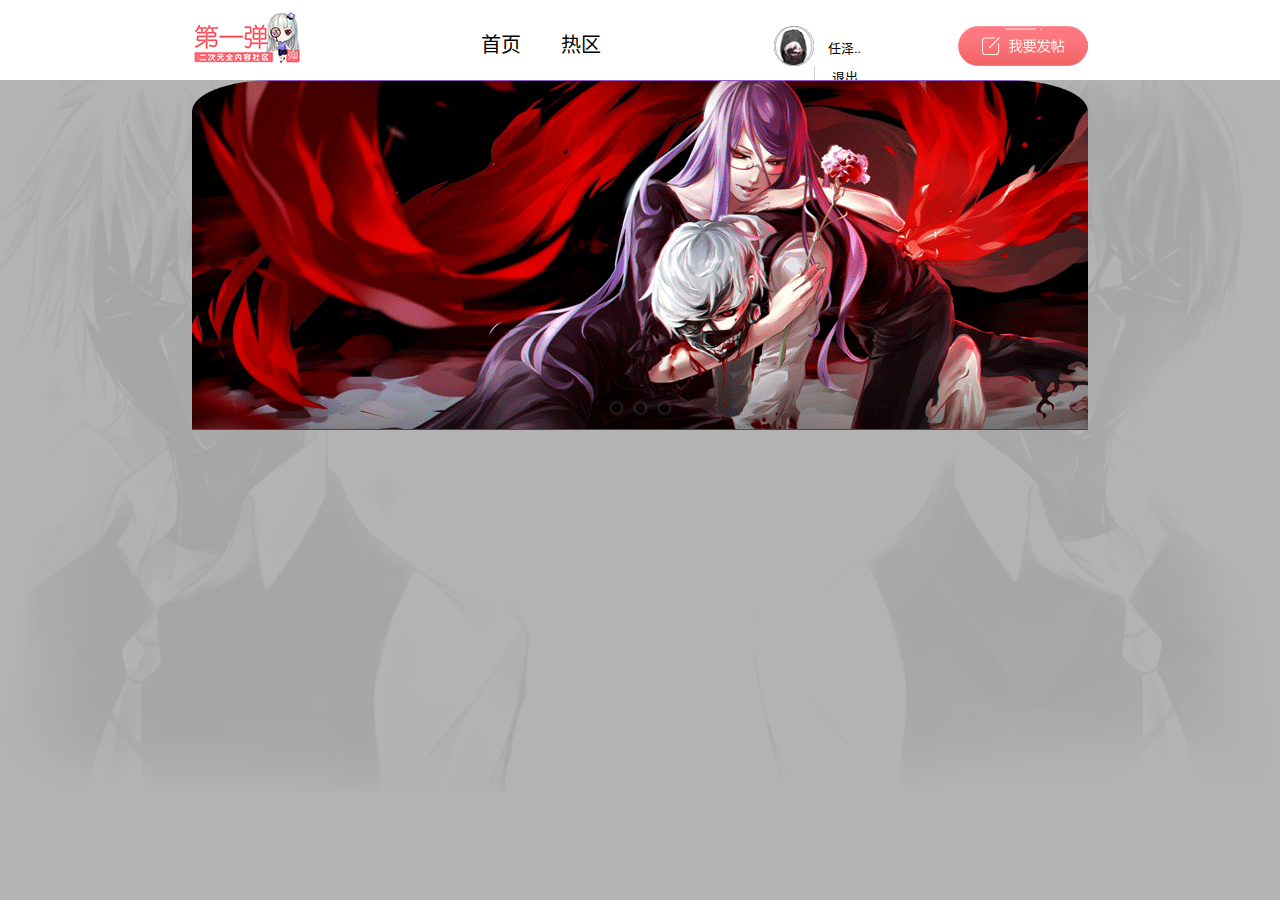
==== newDiyidan/views/index.html @ c45bd492 "新的第一弹" ====
<!DOCTYPE html>
<html lang="zh-CN" ng-app="diyidanApp">
<head>
	<title>第一弹</title>
    <meta charset="utf-8">
<!--     <link rel="stylesheet" href="framework/bootstrap-3.0.0/css/bootstrap.min.css"> -->
    <link rel="stylesheet" href="framework/ng-grid-2.0.12/ng-grid.css">
    <script src="framework/jquery-1.9.1.js"></script>
    <script src="framework/angular-1.3.0.14/angular.js"></script>
    <script src="framework/angular-1.3.0.14/angular-animate.min.js"></script>
    <script src="framework/angular-ui-router.js"></script>
    <script src="framework/ui-bootstrap-tpls-0.11.0.js"></script>
    <script src="framework/ng-grid-2.0.12/ng-grid.debug.js"></script>

    <link rel="stylesheet" href="css/app.css">
    <script src="js/app.js"></script>
    <script src="js/animations.js"></script>
    <script src="js/controllers.js"></script>
    <script src="js/filters.js"></script>
    <script src="js/services.js"></script>
</head>
<body>
    <div ui-view></div>
</body>
</html>
---- newDiyidan/views/framework/ng-grid-2.0.12/ng-grid.css ----
.ngGrid {
  background-color: #fdfdfd;
}
.ngGrid input[type="checkbox"] {
  margin: 0;
  padding: 0;
}
.ngGrid input {
  vertical-align: top;
}
.ngGrid.unselectable {
  -moz-user-select: none;
  -khtml-user-select: none;
  -webkit-user-select: none;
  -o-user-select: none;
  user-select: none;
}
.ngViewport {
  overflow: auto;
  min-height: 20px;
}
.ngViewport:focus {
  outline: none;
}
.ngCanvas {
  position: relative;
}
.ngVerticalBar {
  position: absolute;
  right: 0;
  width: 0;
}
.ngVerticalBarVisible {
  width: 1px;
  background-color: #d4d4d4;
}
#testDataLength {
  position: absolute;
  top: 0;
  right: 0;
  z-index: -100000;
}
.ngHeaderContainer {
  position: relative;
  overflow: hidden;
  font-weight: bold;
  background-color: inherit;
}
.ngHeaderCell {
  position: absolute;
  top: 0;
  bottom: 0;
  background-color: inherit;
}
.ngHeaderCell.pinned {
  z-index: 1;
}
.ngHeaderSortColumn {
  position: absolute;
  overflow: hidden;
}
.ngTopPanel {
  position: relative;
  z-index: 1;
  background-color: #eaeaea;
  border-bottom: 1px solid #d4d4d4;
}
.ngSortButtonDown {
  position: absolute;
  top: 3px;
  left: 0;
  right: 0;
  margin-left: auto;
  margin-right: auto;
  border-color: gray transparent;
  border-style: solid;
  border-width: 0 5px 5px 5px;
  height: 0;
  width: 0;
}
.ngNoSort {
  cursor: default;
}
.ngHeaderButton {
  position: absolute;
  right: 2px;
  top: 8px;
  -moz-border-radius: 50%;
  -webkit-border-radius: 50%;
  border-radius: 50%;
  width: 14px;
  height: 14px;
  z-index: 1;
  background-color: #9fbbb4;
  cursor: pointer;
}
.ngSortButtonUp {
  position: absolute;
  top: 3px;
  left: 0;
  right: 0;
  margin-left: auto;
  margin-right: auto;
  border-color: gray transparent;
  border-style: solid;
  border-width: 5px 5px 0 5px;
  height: 0;
  width: 0;
}
.ngHeaderScroller {
  position: absolute;
  background-color: inherit;
}
.ngSortPriority {
  position: absolute;
  top: -5px;
  left: 1px;
  font-size: 6pt;
  font-weight: bold;
}
.ngHeaderGrip {
  cursor: col-resize;
  width: 10px;
  right: -5px;
  top: 0;
  height: 100%;
  position: absolute;
  background-color: transparent;
}
.ngHeaderText {
  padding: 5px;
  -moz-box-sizing: border-box;
  -webkit-box-sizing: border-box;
  box-sizing: border-box;
  white-space: nowrap;
  -ms-text-overflow: ellipsis;
  -o-text-overflow: ellipsis;
  text-overflow: ellipsis;
  overflow: hidden;
}
.ngHeaderButtonArrow {
  position: absolute;
  top: 4px;
  left: 3px;
  width: 0;
  height: 0;
  border-style: solid;
  border-width: 6.5px 4.5px 0 4.5px;
  border-color: #4d4d4d transparent transparent transparent;
}
.ngPinnedIcon {
  background-image: url([data-uri]);
  background-repeat: no-repeat;
  position: absolute;
  right: 5px;
  top: 5px;
  height: 10px;
  width: 10px;
}
.ngUnPinnedIcon {
  background-image: url([data-uri]);
  background-repeat: no-repeat;
  position: absolute;
  height: 10px;
  width: 10px;
  right: 5px;
  top: 5px;
}
.ngColMenu {
  right: 2px;
  padding: 5px;
  top: 25px;
  -moz-border-radius: 3px;
  -webkit-border-radius: 3px;
  border-radius: 3px;
  background-color: #bdd0cb;
  position: absolute;
  border: 2px solid #d4d4d4;
  z-index: 1;
}
.ngColListCheckbox {
  position: relative;
  right: 3px;
  top: 4px;
}
.ngColList {
  list-style-type: none;
  margin-top: 2px;
  margin-left: 8px;
}
.ngColListItem {
  white-space: nowrap;
}
.ngMenuText {
  position: relative;
  top: 2px;
  left: 2px;
}
.ngGroupPanel {
  background-color: #eaeaea;
  overflow: hidden;
  border-bottom: 1px solid #d4d4d4;
}
.ngGroupPanelDescription {
  margin-top: 5px;
  margin-left: 5px;
}
.ngGroupList {
  list-style-type: none;
  margin: 0;
  padding: 0;
}
.ngAggHeader {
  position: absolute;
  border: none;
}
.ngGroupElement {
  float: left;
  height: 100%;
  width: 100%;
}
.ngGroupIcon {
  background-image: url([data-uri]);
  background-repeat: no-repeat;
  height: 15px;
  width: 15px;
  position: absolute;
  right: -2px;
  top: 2px;
}
.ngGroupedByIcon {
  background-image: url([data-uri]);
  background-repeat: no-repeat;
  height: 15px;
  width: 15px;
  position: absolute;
  right: -2px;
  top: 2px;
}
.ngGroupName {
  background-color: #fdfdfd;
  border: 1px solid #d4d4d4;
  padding: 3px 10px;
  float: left;
  margin-left: 0;
  margin-top: 2px;
  -moz-border-radius: 3px;
  -webkit-border-radius: 3px;
  border-radius: 3px;
  font-weight: bold;
}
.ngGroupArrow {
  width: 0;
  height: 0;
  border-top: 6px solid transparent;
  border-bottom: 6px solid transparent;
  border-left: 6px solid black;
  margin-top: 10px;
  margin-left: 5px;
  margin-right: 5px;
  float: right;
}
.ngGroupingNumber {
  position: absolute;
  right: -10px;
  top: -2px;
}
.ngAggArrowCollapsed {
  position: absolute;
  left: 8px;
  bottom: 10px;
  width: 0;
  height: 0;
  border-style: solid;
  border-width: 5px 0 5px 8.7px;
  border-color: transparent transparent transparent #000000;
}
.ngGroupItem {
  float: left;
}
.ngGroupItem:first-child {
  margin-left: 2px;
}
.ngRemoveGroup {
  width: 5px;
  -moz-opacity: 0.4;
  opacity: 0.4;
  margin-top: -1px;
  margin-left: 5px;
}
.ngRemoveGroup:hover {
  color: black;
  text-decoration: none;
  cursor: pointer;
  -moz-opacity: 0.7;
  opacity: 0.7;
}
.ngAggArrowExpanded {
  position: absolute;
  left: 8px;
  bottom: 10px;
  width: 0;
  height: 0;
  border-style: solid;
  border-width: 0 0 9px 9px;
  border-color: transparent transparent #000000 transparent;
}
.ngAggregate {
  position: absolute;
  background-color: #c9dde1;
  border-bottom: 1px solid beige;
  overflow: hidden;
  top: 0;
  bottom: 0;
  right: -1px;
  left: 0;
}
.ngAggregateText {
  position: absolute;
  left: 27px;
  top: 5px;
  line-height: 20px;
  white-space: nowrap;
}
.ngRow {
  position: absolute;
  border-bottom: 1px solid #d4d4d4;
}
.ngRow.odd {
  background-color: #fdfdfd;
}
.ngRow.even {
  background-color: #f3f3f3;
}
.ngRow.selected {
  background-color: #c9dde1;
}
.ngCell {
  overflow: hidden;
  position: absolute;
  top: 0;
  bottom: 0;
  background-color: inherit;
}
.ngCell.pinned {
  z-index: 1;
}
.ngCellText {
  padding: 5px;
  -moz-box-sizing: border-box;
  -webkit-box-sizing: border-box;
  box-sizing: border-box;
  white-space: nowrap;
  -ms-text-overflow: ellipsis;
  -o-text-overflow: ellipsis;
  text-overflow: ellipsis;
  overflow: hidden;
}
.ngSelectionCell {
  margin-top: 9px;
  margin-left: 6px;
}
.ngSelectionHeader {
  position: absolute;
  top: 11px;
  left: 6px;
}
.ngCellElement:focus {
  outline: 0;
  background-color: #b3c4c7;
}
.ngRow.canSelect {
  cursor: pointer;
}
.ngSelectionCheckbox {
  margin-top: 9px;
  margin-left: 6px;
}
.ngFooterPanel {
  background-color: #eaeaea;
  padding: 0;
  border-top: 1px solid #d4d4d4;
  position: relative;
}
.nglabel {
  display: block;
  float: left;
  font-weight: bold;
  padding-right: 5px;
}
.ngTotalSelectContainer {
  float: left;
  margin: 5px;
  margin-top: 7px;
}
.ngFooterSelectedItems {
  padding: 2px;
}
.ngFooterTotalItems.ngnoMultiSelect {
  padding: 0 !important;
}
.ngGridMaxPagesNumber {
  vertical-align: middle;
}
.ngPagerFirstBar {
  width: 10px;
  border-left: 2px solid #4d4d4d;
  margin-top: -6px;
  height: 12px;
  margin-left: -3px;
}
.ngPagerButton {
  height: 25px;
  min-width: 26px;
}
.ngPagerFirstTriangle {
  width: 0;
  height: 0;
  border-style: solid;
  border-width: 5px 8.7px 5px 0;
  border-color: transparent #4d4d4d transparent transparent;
  margin-left: 2px;
}
.ngPagerNextTriangle {
  margin-left: 1px;
}
.ngPagerPrevTriangle {
  margin-left: 0;
}
.ngPagerLastTriangle {
  width: 0;
  height: 0;
  border-style: solid;
  border-width: 5px 0 5px 8.7px;
  border-color: transparent transparent transparent #4d4d4d;
  margin-left: -1px;
}
.ngPagerLastBar {
  width: 10px;
  border-left: 2px solid #4d4d4d;
  margin-top: -6px;
  height: 12px;
  margin-left: 1px;
}
.ngFooterTotalItems {
  padding: 2px;
}
---- newDiyidan/views/css/app.css ----
*{
	padding: 0px;
	margin: 0px;
}
html,body{
	width: 100%;
	height: 100%;
	background: url("../image/back.png") no-repeat;
	background-size:cover;
    backgrond-attachment:fixed;
    background-position:center;
}

/*tpls/index*/
.index-container header{
	width: 100%;
	height: 80px;
	background: #fff;
	overflow: hidden;
}
.index-container nav{
	width: 70%;
	height: 60px;
	margin: 10px auto;
}
.index-container nav .index-log{
	width: 110px;
	height: 55px;
	float: left;
/*	background: url('../image/logon.png');*/
}
.index-container nav .index-right{
	width: 70%;
	height:45px;
	margin-top: 12.5px;
	float: right;
/*    background: red;*/
}
.index-nav {
	float: left;
/*	background: #000;*/
	width: 180px;
	height: 45px;
}
.index-nav li,.index-nav li a{
	display: block;
	float: left;
	width: 80px;
	text-align: center;
	height: 45px;
	line-height: 45px;
	font-size: 20px;
	/*font-weight: bold;*/
	font-family: 微软雅黑;
/*	background: red;*/
}
/*.index-nav li a:after{
	position: a
	width: 0;
    height: 0;
    border-left: 50px solid transparent;
    border-right: 50px solid transparent;
    border-bottom: 100px solid red;

}*/
.index-nav li a:hover{
	cursor: pointer;
	color: #fe767f;
	border-bottom: 2px solid #fe767f;
}
.index-spot{
	width: 50%;
	height: 45px;
/*	background: red;*/
	float: right;

}
.index-me{
	width:50%;
	height: 45px;
	float: left;
/*	background: blue;*/
}
.index-pic{
	width: 40px;
	height: 40px;
	border-radius: 100%;
	-webkit-border-radius:100%;
	-o-border-radius:100%;
	-moz-border-radius:100%;
	background: #000;
    margin-top: 3.5px;
    float: left;
   /* background: url('../image/pic.png');*/
}
.index-me span a{
	display: block;
  	width: 60px;
  	height: 14px;
  /* line-height: 50px; */
  	text-align: center;
  	float: left;
  	font-size: 13px;
  	margin-top: 15px;
 	font-family: 微软雅黑;
}
.out{
	border-left: 1px solid #ccc;
	float: right;
}
.my-spot{
	width: 133px;
	height: 45px;
	float: right;
	background: url('../image/spot.png');
}
.my-spot:hover{
	background: url("../image/spotHover.png");
}

/*middle*/
.middle{
	width: 70%;
	height: 800px;
/*	background: #ccc;*/
	margin: 0px auto;
}
/*middle~~图片轮播*/
.flexslider {
	margin: 0px auto 20px;
	position: relative;
	width: 100%;
	border-radius: 9% 9% 0px 0px;
	-webkit-border-radius: 9% 9% 0px 0px;
	-o-border-radius: 9% 9% 0px 0px;
	-moz-border-radius: 9% 9% 0px 0px;
	height: 350px;
	overflow: hidden;
	zoom: 1;
}

.flexslider .slides li {
	width: 100%;
	height: 100%;
}

.flex-direction-nav a {
	width: 70px;
	height: 70px;
	line-height: 99em;
	overflow: hidden;
	margin: -35px 0 0;
	display: block;
	/*background: url(../image/ad_ctr.png) no-repeat;*/
	position: absolute;
	top: 50%;
	z-index: 10;
	cursor: pointer;
	opacity: 0;
	filter: alpha(opacity=0);
	-webkit-transition: all .3s ease;
	border-radius: 35px;
}

.flex-direction-nav .flex-next {
	background-position: 0 -70px;
	right: 0;
}

.flex-direction-nav .flex-prev {
	left: 0;
}

.flexslider:hover .flex-next {
	opacity: 0.8;
	filter: alpha(opacity=25);
}

.flexslider:hover .flex-prev {
	opacity: 0.8;
	filter: alpha(opacity=25);
}

.flexslider:hover .flex-next:hover,
.flexslider:hover .flex-prev:hover {
	opacity: 1;
	filter: alpha(opacity=50);
}

.flex-control-nav {
	width: 100%;
	position: absolute;
	bottom: 10px;
	text-align: center;
}

.flex-control-nav li {
	margin: 0 2px;
	display: inline-block;
	zoom: 1;
	*display: inline;
}

.flex-control-paging li a {
	background: url(../image/dot.png) no-repeat 0 -16px;
	display: block;
	height: 16px;
	overflow: hidden;
	text-indent: -99em;
	width: 16px;
	cursor: pointer;
}

.flex-control-paging li a.flex-active,
.flex-control-paging li.active a {
	background-position: 0 0;
}

.flexslider .slides a img {
	width: 100%;
	height: 350px;
	display: block;
}
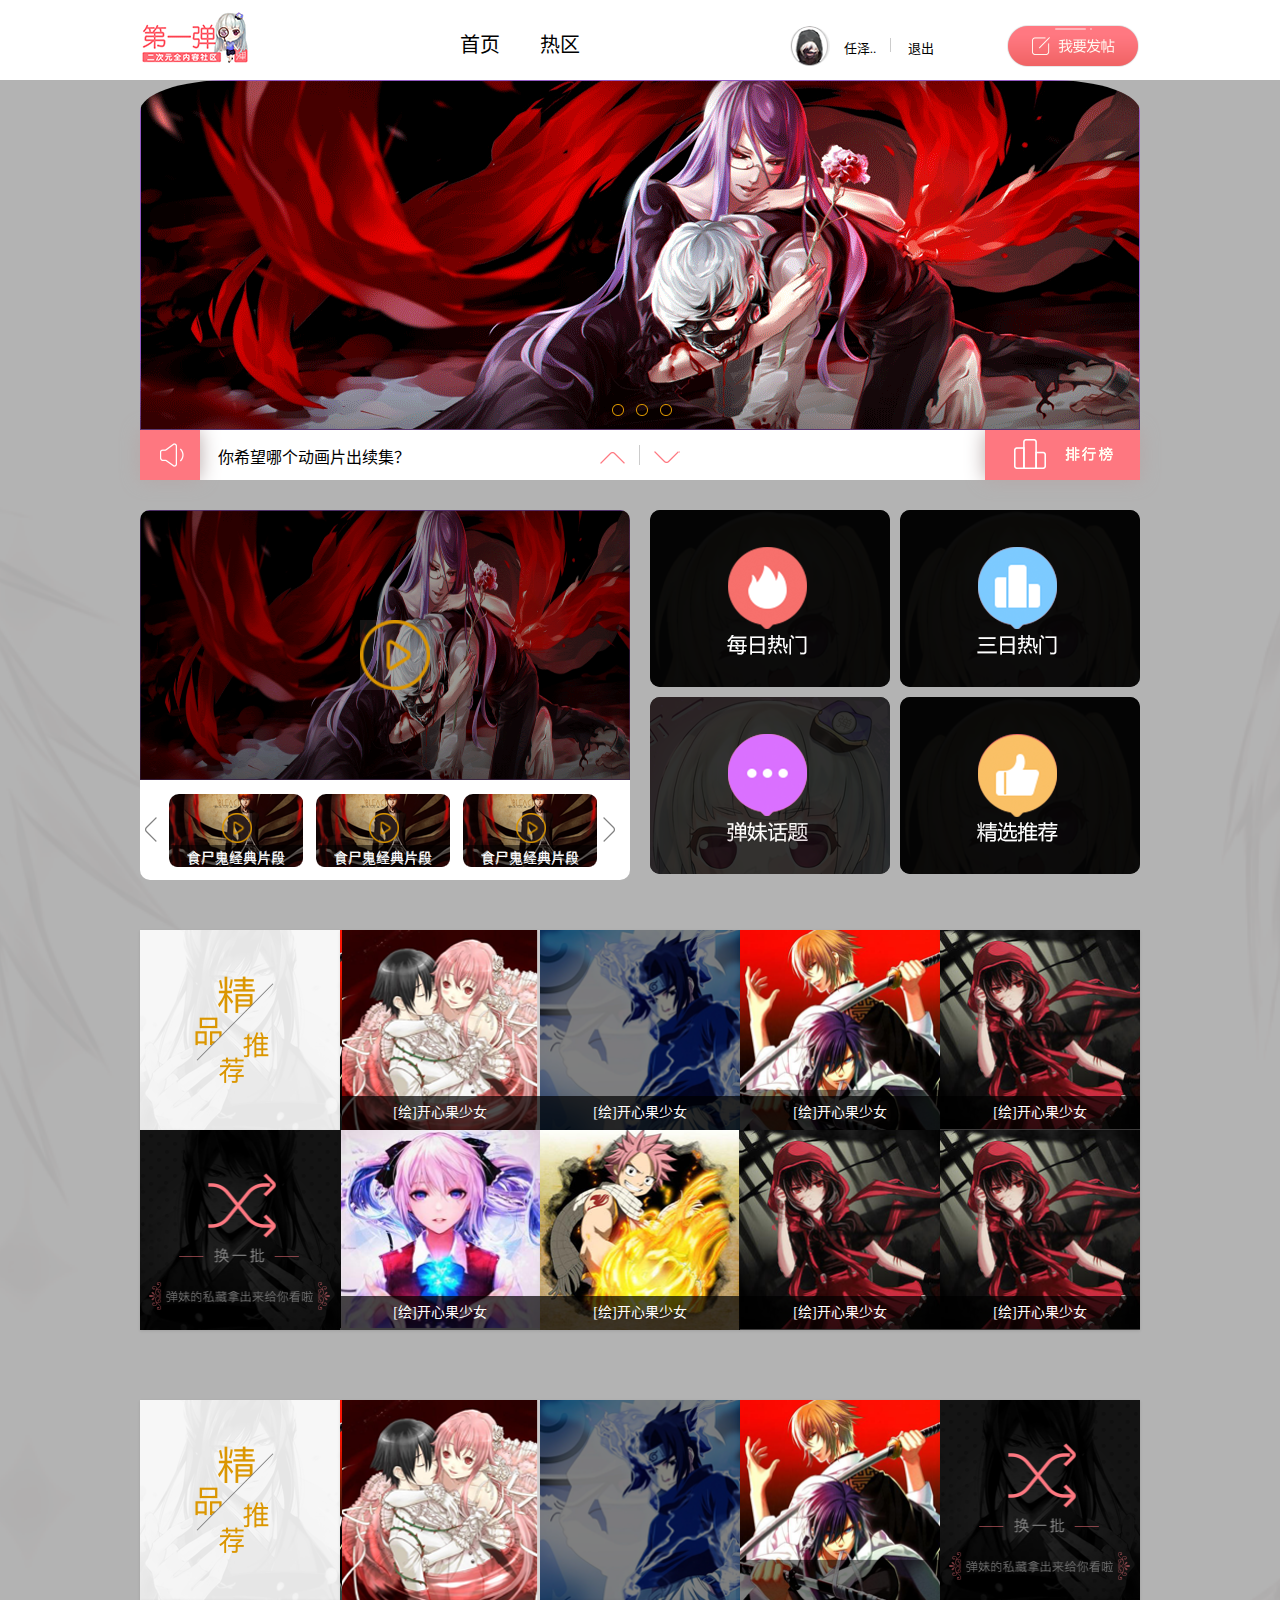
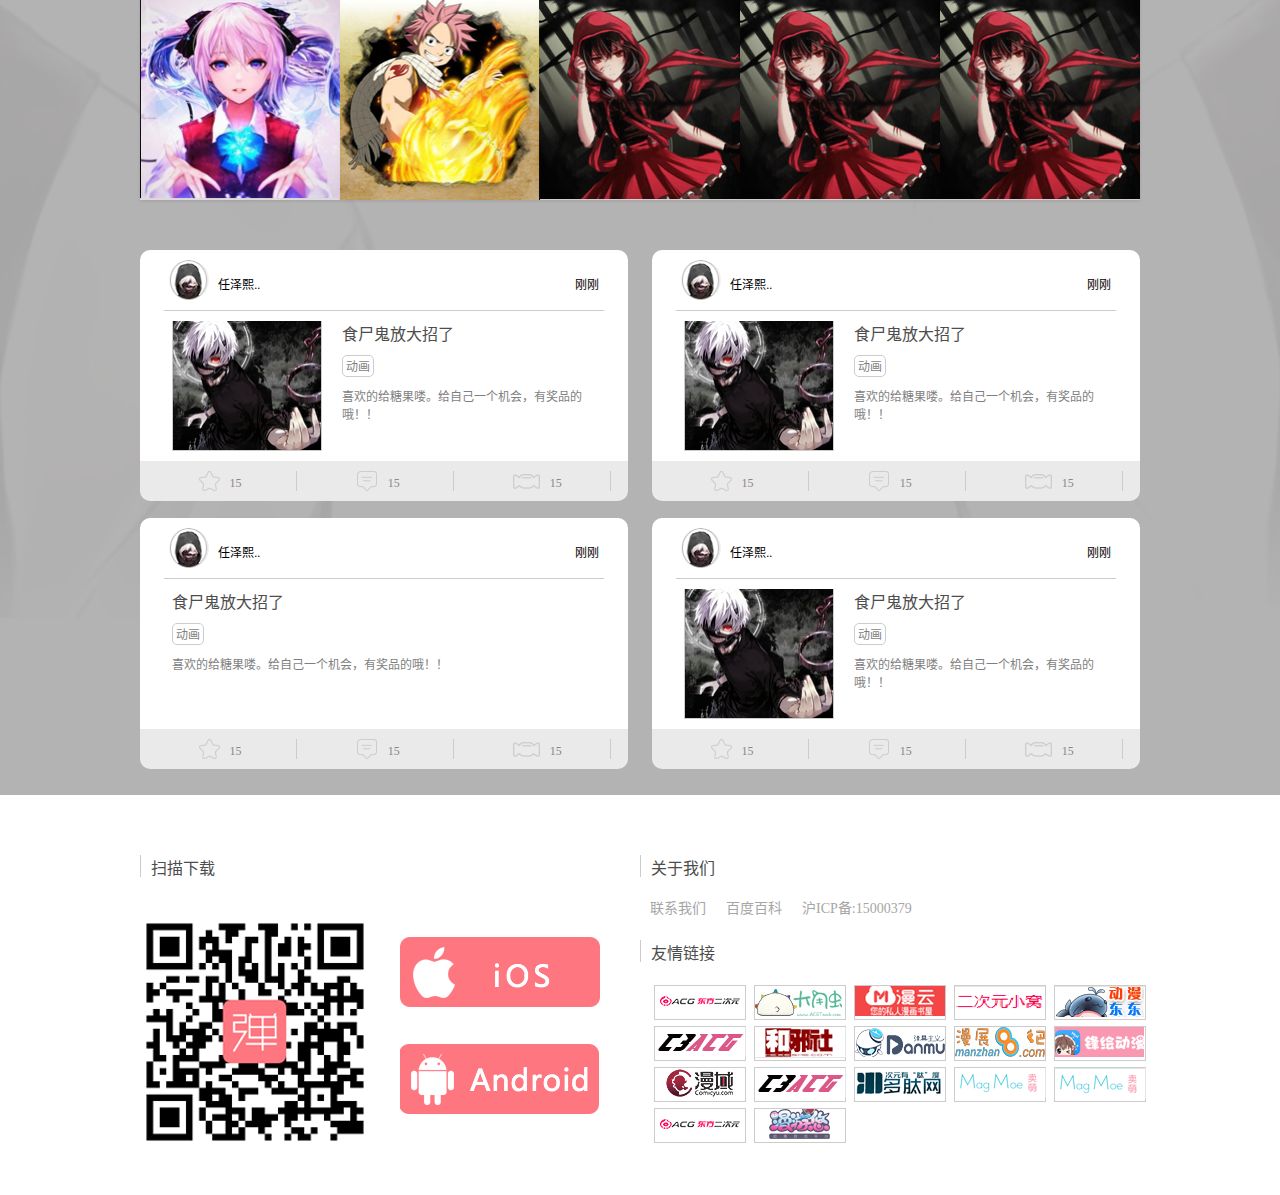
==== commit 082ae41c: "首页完成" ====
--- a/newDiyidan/views/index.html
+++ b/newDiyidan/views/index.html
@@ -11,7 +11,9 @@
     <script src="framework/angular-ui-router.js"></script>
     <script src="framework/ui-bootstrap-tpls-0.11.0.js"></script>
     <script src="framework/ng-grid-2.0.12/ng-grid.debug.js"></script>
-
+    <link rel="stylesheet" type="text/css" href="css/lrtk.css">
+<!--     <link rel="stylesheet" type="text/css" href="css/demo.css" />
+    <link rel="stylesheet" type="text/css" href="css/component.css" /> -->
     <link rel="stylesheet" href="css/app.css">
     <script src="js/app.js"></script>
     <script src="js/animations.js"></script>
--- a/newDiyidan/views/css/lrtk.css
+++ b/newDiyidan/views/css/lrtk.css
@@ -0,0 +1,85 @@
+/*/* ÀÁÈËÍ¼¿â ËÑ¼¯ÕûÀí www.lanrentuku.com */
+.view {  
+  width: 240px;
+  height: 177px;
+/*  margin: 6px 0px;*/
+  float: left;
+
+ /* padding: 5px;*/
+   margin-left: 10px;
+    z-index: 444;
+  overflow: hidden;
+  position: relative;
+  text-align: center;
+  border-radius: 10px;
+  -webkit-border-radius: 10px;
+  -o-border-radius: 10px;
+  -moz-border-radius: 10px;
+  cursor: default;
+}
+.view .mask, .view .content { 
+  width: 240px;
+  height: 177px;
+  position: absolute; 
+  overflow: hidden; 
+  top: 0px; left: 0px; 
+    border-radius: 7px;
+  -webkit-border-radius: 7px;
+  -o-border-radius: 7px;
+  -moz-border-radius: 7px;
+}
+.view img { 
+   display: block; 
+   position: relative; 
+}
+
+
+/* FIFTH EFFECTS */
+.fifth-effect img {
+   width: 240px;
+   height: 180px;
+/*	opacity:0.2;*/
+/*	-moz-transition: all 0.3s ease-in;
+	-webkit-transition: all 0.3s ease-in;
+	-o-transition: all 0.3s ease-in;
+	-ms-transition: all 0.3s ease-in;
+	transition: all 0.3s ease-in;*/
+}
+.fifth-effect .mask {
+/*    margin-left: 5px;
+    margin-top: 5px;*/
+   cursor:pointer;
+
+   visibility:visible;
+/*   border:100px solid rgba(0,0,0,0.7);*/
+   -moz-box-sizing:border-box;
+   -webkit-box-sizing:border-box;
+   box-sizing:border-box;
+   -moz-transition: all 0.4s cubic-bezier(0.940, 0.850, 0.100, 0.620);
+   -webkit-transition: all 0.4s cubic-bezier(0.940, 0.850, 0.100, 0.620);
+   -o-transition: all 0.4s cubic-bezier(0.940, 0.850, 0.100, 0.620);
+   -ms-transition: all 0.4s cubic-bezier(0.940, 0.850, 0.100, 0.620);
+   transition: all 0.4s cubic-bezier(0.940, 0.850, 0.100, 0.620);
+    background: url("../image/hot_01.png") no-repeat center;
+}
+.fifth-effect .mask2{
+   background: url("../image/hot_02.png") no-repeat center;
+}
+.fifth-effect .mask3{
+   background: url("../image/hot_03.png") no-repeat center;
+}
+.fifth-effect .mask4{
+   background: url("../image/hot_04.png") no-repeat center;
+}
+.fifth-effect:hover .mask {
+ /* background: url("../image/hot_01.png") no-repeat center;*/
+  transform: scale(1.2, 1.2);
+  -ms-transform:scale(1.2, 1.2);  /* IE 9 */
+  -moz-transform:scale(1.2, 1.2);   /* Firefox */
+  -webkit-transform:scale(1.2, 1.2); /* Safari 和 Chrome */
+  -o-transform:scale(1.2, 1.2);   /* Opera 
+/*  visibility:hidden;*/
+}
+.botton{
+  margin-top: 10px;
+}
--- a/newDiyidan/views/css/demo.css
+++ b/newDiyidan/views/css/demo.css
@@ -0,0 +1,152 @@
+/* ����ͼ�� �Ѽ����� www.lanrentuku.com */
+
+@font-face {
+	font-weight: normal;
+	font-style: normal;
+	font-family: 'codropsicons';
+	src:url('../fonts/codropsicons/codropsicons.eot');
+	src:url('../fonts/codropsicons/codropsicons.eot?#iefix') format('embedded-opentype'),
+		url('../fonts/codropsicons/codropsicons.woff') format('woff'),
+		url('../fonts/codropsicons/codropsicons.ttf') format('truetype'),
+		url('../fonts/codropsicons/codropsicons.svg#codropsicons') format('svg');
+}
+
+*, *:after, *:before { border-box; box-sizing: border-box; }
+.clearfix:before, .clearfix:after { content: ''; display: table; }
+.clearfix:after { clear: both; }
+
+body {
+	background: #f6f9fa;
+	color: #536d76;
+	font-weight: 400;
+	font-size: 1em;
+	font-family: 'Raleway', Arial, sans-serif;
+}
+
+a {
+	color: #4f7f90;
+	text-decoration: none;
+	outline: none;
+}
+
+a:hover, a:focus {
+	color: #39545e;
+}
+
+section {
+	padding: 1em;
+	text-align: center;
+}
+
+/* Header */
+.codrops-header {
+	margin: 0 auto;
+	padding: 1em 1em;
+	text-align: center;
+}
+
+.codrops-header h1 {
+	margin: 0;
+	font-weight: 800;
+	font-size: 4em;
+	line-height: 1.3;
+}
+
+.codrops-header h1 span {
+	display: block;
+	padding: 0 0 0 0.1em;
+	font-size: 45%;
+	font-weight: 300;
+	color: #7e959d;
+}
+
+/* To Navigation Style */
+.codrops-top {
+	width: 100%;
+	text-transform: uppercase;
+	font-size: 0.69em;
+	line-height: 2.2;
+}
+
+.codrops-top a {
+	display: inline-block;
+	padding: 0 1em;
+	text-decoration: none;
+	letter-spacing: 1px;
+}
+
+.codrops-top span.right {
+	float: right;
+}
+
+.codrops-top span.right a {
+	display: block;
+	float: left;
+}
+
+.codrops-icon:before {
+	margin: 0 4px;
+	text-transform: none;
+	font-weight: normal;
+	font-style: normal;
+	font-variant: normal;
+	font-family: 'codropsicons';
+	line-height: 1;
+	speak: none;
+	-webkit-font-smoothing: antialiased;
+}
+
+.codrops-icon-drop:before {
+	content: "\e001";
+}
+
+.codrops-icon-prev:before {
+	content: "\e004";
+}
+
+/* Related demos */
+.related {
+	padding: 6em 1em;
+	font-size: 120%;
+}
+
+.related > a {
+	border: 1px solid #4f7f90;
+	display: inline-block;
+	text-align: center;
+	margin: 20px 10px;
+	padding: 25px;
+}
+
+.related a:hover {
+	border-color: #39545e;
+}
+
+.related a img {
+	max-width: 100%;
+	opacity: 0.8;
+}
+
+.related a:hover img,
+.related a:active img {
+	opacity: 1;
+}
+
+.related a h3 {
+	margin: 0;
+	padding: 0.5em 0 0.3em;
+	max-width: 300px;
+	text-align: left;
+}
+
+@media screen and (max-width: 25em) {
+
+	.codrops-header {
+		font-size: 75%;
+	}
+
+	.codrops-icon span {
+		display: none;
+	}
+
+}--- a/newDiyidan/views/css/component.css
+++ b/newDiyidan/views/css/component.css
@@ -0,0 +1,174 @@
+/* ����ͼ�� �Ѽ����� www.lanrentuku.com */
+
+@font-face {
+	font-weight: normal;
+	font-style: normal;
+	font-family: 'feathericons';
+	src:url('../fonts/feathericons/feathericons.eot?-8is7zf');
+	src:url('../fonts/feathericons/feathericons.eot?#iefix-8is7zf') format('embedded-opentype'),
+		url('../fonts/feathericons/feathericons.woff?-8is7zf') format('woff'),
+		url('../fonts/feathericons/feathericons.ttf?-8is7zf') format('truetype'),
+		url('../fonts/feathericons/feathericons.svg?-8is7zf#feathericons') format('svg');
+}
+
+.grid {
+	overflow: hidden;
+	margin: 0 auto;
+	width: 80%;
+	list-style: none;
+	text-align: center;
+}
+
+/* Common style */
+.grid figure {
+	 width: 200px;
+    height: 200px;
+	position: relative;
+	z-index: 1;
+	display: inline-block;
+	overflow: hidden;
+	margin: -0.135em;
+	background: #3085a3;
+	text-align: center;
+	cursor: pointer;
+}
+
+.grid figure img {
+	position: relative;
+	display: block;
+	min-height: 100%;
+	opacity: 0.8;
+}
+
+.grid figure figcaption {
+	padding: 2em;
+	color: #fff;
+	text-transform: uppercase;
+	font-size: 1.25em;
+	-webkit-backface-visibility: hidden;
+	backface-visibility: hidden;
+}
+
+.grid figure figcaption::before,
+.grid figure figcaption::after {
+	pointer-events: none;
+}
+
+.grid figure figcaption,
+.grid figure a {
+	position: absolute;
+	top: 0;
+	left: 0;
+	width: 100%;
+	height: 100%;
+}
+
+/* Anchor will cover the whole item by default */
+/* For some effects it will show as a button */
+.grid figure a {
+	z-index: 1000;
+	text-indent: 200%;
+	white-space: nowrap;
+	font-size: 0;
+	opacity: 0;
+}
+
+.grid figure h2 {
+	word-spacing: -0.15em;
+	
+	font-weight: 300;
+}
+
+.grid figure h2 span {
+	font-weight: 800;
+}
+
+.grid figure h2,
+.grid figure p {
+	margin: 0;
+}
+
+.grid figure p {
+	letter-spacing: 1px;
+	font-size: 68.5%;
+}
+
+/* Individual effects */
+
+/*---------------*/
+/***** Lily *****/
+/*---------------*/
+
+figure.effect-lily img {
+	width: -webkit-calc(100% + 50px);
+	width: calc(100% + 50px);
+	opacity: 0.7;
+	-webkit-transition: opacity 0.35s, -webkit-transform 0.35s;
+	transition: opacity 0.35s, transform 0.35s;
+	-webkit-transform: translate3d(-40px,0, 0);
+	transform: translate3d(-40px,0,0);
+}
+
+figure.effect-lily figcaption {
+	top: auto;
+	bottom: 0;
+	height: 50%;
+	text-align: left;
+}
+
+figure.effect-lily h2,
+figure.effect-lily p {
+	-webkit-transform: translate3d(0,40px,0);
+	transform: translate3d(0,40px,0);
+}
+
+figure.effect-lily h2 {
+	-webkit-transition: -webkit-transform 0.35s;
+	transition: transform 0.35s;
+}
+
+figure.effect-lily p {
+	color: rgba(255,255,255,0.6);
+	opacity: 0;
+	-webkit-transition: opacity 0.2s, -webkit-transform 0.35s;
+	transition: opacity 0.2s, transform 0.35s;
+}
+
+figure.effect-lily:hover img,
+figure.effect-lily:hover p {
+	opacity: 1;
+}
+
+figure.effect-lily:hover img,
+figure.effect-lily:hover h2,
+figure.effect-lily:hover p {
+	-webkit-transform: translate3d(0,0,0);
+	transform: translate3d(0,0,0);
+}
+
+figure.effect-lily:hover p {
+	-webkit-transition-delay: 0.05s;
+	transition-delay: 0.05s;
+	-webkit-transition-duration: 0.35s;
+	transition-duration: 0.35s;
+}
+
+/*---------------*/
+
+@media screen and (max-width: 69.5em) {
+	.grid figure {
+		width: 50%;
+	}	
+
+	.grid figure figcaption {
+		font-size: 90%;
+	}
+}
+
+
+@media screen and (max-width: 41.5em) {
+
+	.grid figure {
+		width: 100%;
+	}
+}--- a/newDiyidan/views/css/app.css
+++ b/newDiyidan/views/css/app.css
@@ -4,11 +4,12 @@
 }
 html,body{
 	width: 100%;
-	height: 100%;
-	background: url("../image/back.png") no-repeat;
+/*	height: 100%;*/
+	background: url('../image/back.png') no-repeat;
 	background-size:cover;
     backgrond-attachment:fixed;
     background-position:center;
+    font-family: 微软雅黑;
 }
 
 /*tpls/index*/
@@ -19,7 +20,7 @@
 	overflow: hidden;
 }
 .index-container nav{
-	width: 70%;
+	max-width: 1000px;
 	height: 60px;
 	margin: 10px auto;
 }
@@ -102,32 +103,31 @@
   	float: left;
   	font-size: 13px;
   	margin-top: 15px;
- 	font-family: 微软雅黑;
 }
 .out{
 	border-left: 1px solid #ccc;
 	float: right;
 }
 .my-spot{
-	width: 133px;
-	height: 45px;
-	float: right;
-	background: url('../image/spot.png');
+    width: 135px;
+    height: 45px;
+	float: right;
+	background: url('../image/btn_03.png');
 }
 .my-spot:hover{
-	background: url("../image/spotHover.png");
+	background: url("../image/btn_hover_03.png");
 }
 
 /*middle*/
 .middle{
-	width: 70%;
-	height: 800px;
+	max-width:1000px;
+/*	height: 800px;*/
 /*	background: #ccc;*/
 	margin: 0px auto;
 }
 /*middle~~图片轮播*/
 .flexslider {
-	margin: 0px auto 20px;
+	margin: 0px auto;
 	position: relative;
 	width: 100%;
 	border-radius: 9% 9% 0px 0px;
@@ -202,7 +202,7 @@
 }
 
 .flex-control-paging li a {
-	background: url(../image/dot.png) no-repeat 0 -16px;
+	background: url("../image/dot1.png") no-repeat 0 -16px;
 	display: block;
 	height: 16px;
 	overflow: hidden;
@@ -220,4 +220,656 @@
 	width: 100%;
 	height: 350px;
 	display: block;
-}+}
+/*轮播结束*/
+
+
+/*排行榜,新闻 */
+.ranking{
+	width: 100%;
+	height: 50px;
+	margin: 0px auto;
+	background: #fff;
+}
+.model{
+	width: 50%;
+	height: 50px;
+	float: left;
+}
+.m_left{
+	width: 70%;
+	height: 50px;
+	float: left;
+}
+.mo{
+	width: 28%;
+	margin-top: 14.5px;
+	height: 20px;
+}
+.index_laba{
+	width: 60px;
+	height: 50px;
+	float: left;
+	background: url("../image/laba.png");
+	box-shadow: 0px 0px 20px #B6A7A7;
+    -webkit-box-shadow: 0px 0px 20px #B6A7A7;
+	-o-box-shadow: 0px 0px 20px #B6A7A7;
+	-moz-box-shadow: 0px 0px 20px #B6A7A7;
+}
+.m_left p{
+	display: block;
+	float: left;
+	line-height: 55px;
+	padding-left: 5%;
+}
+.mo{
+	float: right;
+	border-right: 1px solid #ccc;
+}
+.mo span{
+	display: block;
+	float: right;
+	margin-right: 10%;
+	width: 26px;
+  	height: 13px;
+  	margin-top: 6px;
+	background: url('../image/spot_top.png');
+}
+.mm{
+	float: left;
+	border:none;
+}
+.mm span{
+	float: left;
+	margin-left: 10%;
+    background: url('../image/spot_botton.png');
+}
+.m_right{
+	width: 155px;
+	height: 50px;
+	background:url('../image/paihangban.png');
+	float: right;
+    box-shadow: 0px 0px 20px #B6A7A7;
+    -webkit-box-shadow: 0px 0px 20px #B6A7A7;
+	-o-box-shadow: 0px 0px 20px #B6A7A7;
+	-moz-box-shadow: 0px 0px 20px #B6A7A7;
+
+}
+/*排行榜，新闻结束*/
+
+/*精选视频，推荐，热区共同部分*/
+.type{
+	width: 100%;
+	margin:30px auto;
+}
+.type:before,.type:after,.da-thumbs:before,.da-thumbs:after,.yuan_img:after{
+	display: table;
+	content: '';
+}
+.type:after,.da-thumbs:after,.yuan_img:after{
+	clear: both;
+	overflow: hidden;
+}
+.type,.da-thumbs,.yuan_img{
+	zoom: 1;
+}
+.video{
+/*	height: 365px;*/
+	border-radius: 15px;
+	-webkit-border-radius: 15px;
+	-o-border-radius: 15px;
+	-moz-border-radius: 15px;
+}
+/*精选视频，推荐，热区共同部分结束*/
+
+
+/*精品推荐*/
+.container, .container section{
+	width: 100%;
+	height: 100%;
+}
+.da-thumbs {
+	list-style: none;
+	width:100%;
+	height: 100%;
+	position: relative;
+	margin: 20px auto;
+	padding: 0;
+}
+.da-thumbs li {
+	float: left;
+	background: #fff;
+	width: 200px;
+    height: 200px;
+	position: relative;
+	box-shadow: 0 1px 3px rgba(0,0,0,0.1);
+}
+.da-thumbs li a,
+.da-thumbs li a img {
+	display: block;
+	position: relative;
+}
+.hui{
+  width: 100%;
+  display: block;
+  background-color: rgba(0,0,0,0.4);
+  background: rgb(0, 0, 0,0.7);
+  height: 35px;
+  font-size: 14px;
+  position: absolute;
+  z-index: 200;
+  color: white;
+  top: 83%;
+  text-align: center;
+  line-height: 33px;
+}
+.da-thumbs li a {
+	overflow: hidden;
+}
+.da-thumbs li a,.da-thumbs li a img {
+	width: 100%;
+	height: 100%;
+}
+.da-thumbs li a div {
+	position: absolute;
+	background: #333;
+    background: rgba(0, 0, 0, 0.7);
+	width: 100%;
+	height: 100%;
+}
+.da-thumbs li a div span {
+  display: block;
+  width: 100%;
+  height: 100%;
+  line-height: 150%;
+  text-transform: uppercase;
+  font-weight: normal;
+  color: #FFF;
+  font-size: 12px;
+  text-align: center;
+
+}
+.da-thumbs li a div span h4{
+	display: block;
+	padding: 5%;
+}
+.da-thumbs li a div span p{
+	display: block;
+	width: 80%;
+	padding: 10%;
+	height: 40%;
+	padding: 5%;
+}
+.da-thumbs li a div span .xiang{
+	margin-top:60%;
+	line-height: 50px;
+	color: red;
+}
+
+
+/*精品推荐结束*/
+
+
+/*视频推荐部分*/
+.movie{
+	width:500px;
+	height: 100%;
+/*	background:#fff;*/
+}
+.video_paly{
+	width: 490px;
+	border-radius: 10px;
+	-webkit-border-radius: 10px;
+	-o-border-radius: 10px;
+	-moz-border-radius: 10px;
+	float: left;
+	overflow: hidden;
+	position: relative;
+	z-index: 10000;
+/*	overflow: hidden;*/
+}
+.video_jinxuan{
+	 float: left;
+	 margin-left: 10px;
+}
+.main_img{
+    height: 270px;
+    width: 490px;
+	overflow:hidden;
+	position: relative;
+}
+.main_img img{
+	height: 100%;
+    width: 100%;
+    display: block;
+    border: none;
+    overflow-x: hidden;
+    overflow-y: hidden;
+    position: relative;
+	z-index:1;
+	transition-delay: 0s;
+    transition-duration: 1s;
+    transition-property: all;
+    transition-timing-function: ease;
+	/* Firefox 4 */
+	-moz-transition-delay: 0s;
+    -moz-transition-duration: 1s;
+    -moz-transition-property: all;
+    -moz-transition-timing-function: ease;
+	/* Safari 和 Chrome */
+	-webkit-transition-delay: 0s;
+    -webkit-transition-duration: 1s;
+    -webkit-transition-property: all;
+    -webkit-transition-timing-function: ease;
+	/* Opera */
+	-o-transition-delay: 0s;
+    -o-transition-duration: 1s;
+    -o-transition-property: all;
+    -o-transition-timing-function: ease;
+	}
+.main_img .show {
+    background: rgba(0, 0, 0, 0.4);
+	width: 100%;
+	height: 100%;
+    left: 0;
+    position: absolute;
+    top: 0;
+    transition-delay: 0s;
+    transition-duration: 0.3s;
+    transition-property: opacity;
+    transition-timing-function: ease-in;
+	/* Firefox 4 */
+	-moz-transition-delay: 0s;
+    -moz-transition-duration: 0.3s;
+    -moz-transition-property: opacity;
+    -moz-transition-timing-function: ease-in;
+	/* Safari 和 Chrome */
+	-webkit-transition-delay:0s;
+    -webkit-transition-duration: 0.3s;
+    -webkit-transition-property: opacity;
+    -webkit-transition-timing-function: ease-in;
+	/* Opera */
+	-o-transition-delay:0s;
+    -o-transition-duration: 0.3s;
+    -o-transition-property: opacity;
+    -o-transition-timing-function: ease-in;
+/*    width:250px;
+*/    z-index: 200;
+}
+.main_img .show  div {
+  opacity: 1;
+  filter: alpha(opacity=1);
+  width: 70px;
+  /* background: red; */
+  height: 70px;
+  left: 50%;
+  top: 50%;
+  margin-left-: 25px;
+  margin: -25px;
+  position: absolute;
+}
+.main_img .show .imgArea a{
+/*	margin:0px auto;
+	left: 50%;
+	margin-left: -30px*/
+    width: 61px;
+    height: 61px;
+	display:block;
+}
+.main_img .show:hover > .imgArea a {
+	margin:0px auto;
+}
+/*.main_img:hover  .show {opacity: 1;filter:alpha(opacity=100);}*/
+.main_img:hover .show{
+	 background: rgba(0, 0, 0,0);
+}
+/*.main_img:hover .show .imgArea{opacity:1;filter:alpha(opacity=100);bottom:40%;}*/
+.main_img:hover .video_img {
+	transform: scale(1.2, 1.2);
+	-ms-transform:scale(1.2, 1.2); 	/* IE 9 */
+	-moz-transform:scale(1.2, 1.2); 	/* Firefox */
+	-webkit-transform:scale(1.2, 1.2); /* Safari 和 Chrome */
+	-o-transform:scale(1.2, 1.2); 	/* Opera */
+}
+.sh-vi{
+	width: 490px;
+    height: 100px;
+	background: #fff;
+	overflow: hidden;
+	position: relative;
+}
+.sh-vi ul{
+	width: 100%;
+	height: 80%;
+    margin-top: 5%;
+}
+.sh-vi li{
+  margin-top: -11px;
+  width: 135px;
+  height: 75px;
+  text-align: center;
+  display: block;
+  float: left;
+  margin-left: 12px;
+  list-style: none;
+  list-style-type: none;
+  list-style-position: initial;
+  list-style-image: initial;
+  overflow: hidden;
+  position: relative;
+  border-radius: 10px;
+  z-index: 10000;
+  -webkit-border-radius: 10px;
+  -o-border-radius: 10px;
+  -moz-border-radius: 10px;
+}
+.sh-vi li .vi_img{
+	display: block;
+  border: none;
+  overflow-x: hidden;
+  overflow-y: hidden;
+  position: relative;
+  z-index: 1;
+  transition-delay: 0s;
+  transition-duration: 1s;
+  transition-property: all;
+  transition-timing-function: ease;
+  -moz-transition-delay: 0s;
+  -moz-transition-duration: 1s;
+  -moz-transition-property: all;
+  -moz-transition-timing-function: ease;
+  -webkit-transition-delay: 0s;
+  -webkit-transition-duration: 1s;
+  -webkit-transition-property: all;
+  -webkit-transition-timing-function: ease;
+  -o-transition-delay: 0s;
+  -o-transition-duration: 1s;
+  -o-transition-property: all;
+  -o-transition-timing-function: ease;
+}
+.le,.ri{
+	margin-top: 12px;
+	margin-left: 5px;
+	width: 12px;
+    height: 25px;
+    float: left;
+}
+.sh-vi li:hover .vi_img{
+	transform: scale(1.2, 1.2);
+	-ms-transform:scale(1.2, 1.2); 	/* IE 9 */
+	-moz-transform:scale(1.2, 1.2); 	/* Firefox */
+	-webkit-transform:scale(1.2, 1.2); /* Safari 和 Chrome */
+	-o-transform:scale(1.2, 1.2); 	/* Opera */
+}
+.sh-vi li .ni_img{
+  display: block;
+  position: absolute;
+  width: 30px;
+  height: 30px;
+  z-index: 2003;
+  margin-top: -40%;
+  left: 50%;
+  margin-left: -15px;
+}
+.ti{
+  position: absolute;
+  /* background: red; */
+  color: white;
+  font-size: 14px;
+  top: 71%;
+  left: 13%;
+  z-index: 2222222;
+}
+.sh-vi li a{
+  text-decoration: none;
+  color: #000;
+  font-size: 13px;
+  text-align: center
+}
+.sh-vi .le{
+	background: url("../image/slideLeft.png");
+}
+.ri{
+	background: url("../image/slideRight.png");
+}
+/*动漫原声*/
+.yuansheng{
+	width: 100%;
+	height: 515px;
+	margin:30px auto;
+}
+.personal{
+	width: 488px;
+	height: 248px;
+	background: #fff;
+	float: left;
+    border-radius: 10px;
+	-webkit-border-radius: 10px;
+	-o-border-radius: 10px;
+	-moz-border-radius: 10px;
+}
+.perR{
+	float: right;
+}
+.perB{
+	margin-top: 20px;
+}
+.yuan_top{
+	width: 90%;
+	height: 50px;
+	margin: 10px auto;
+	border-bottom: 1px solid #ccc;
+	 font-size: 12px;
+	line-height: 50px;;
+
+}
+.yuan_img img{
+    display: block;
+	width: 40px;
+	height: 40px;
+	margin-left: 5px;
+	border-radius: 100%;
+	-webkit-border-radius: 100%;
+	-o-border-radius: 100%;
+	-moz-border-radius: 100%;
+	float: left;
+}
+.yuan_img  p{
+	float: left;
+	margin-left: 2%;
+
+}
+.yuan_img  span{
+	float: right;
+	margin-right: 5px;
+}
+.yuan_middle{
+	width: 87%;
+	height:130px;
+	margin: 10px auto;
+	font-size: 12px;
+	color: #7f7f7f;
+}
+.yuan_middle img{
+	display: block;
+	width: 150px;
+	height: 130px;
+	float: left;
+}
+.yuan_middle .yuan_con{
+	width:60%;
+	float: right;
+}
+.sheng_img{
+	width: 150px;
+	height: 130px;
+	float: left;
+	background: #000; 
+	position: relative;
+}
+.yuan_middle .hh{
+	font-size: 16px;
+	color: #4d4d4d
+}
+
+.yuan_middle span{
+    width: 30px;
+	height: 20px;
+	position: relative;
+	display: block;
+	border-radius: 5px;
+	-webkit-border-radius: 5px;
+	-o-border-radius: 5px;
+	-moz-border-radius: 5px;
+	border:1px solid #ccc;
+	line-height: 22px;
+    text-align: center;
+    margin: 10px 0;
+}
+.yuan_mask{
+	width: 50px !important;
+	height: 50px !important;
+	margin: 45px 45px;
+	position: absolute;
+	z-index: -1;
+	/*transition: 0.5s ease-in-out;*/
+}
+.yuan_pic:hover + .yuan_mask{
+ 	z-index:0;
+}
+.yuan_mask:hover{
+	z-index:0;
+}
+.yuan_pic:hover {
+    opacity: 0.5;
+}
+.yuan_mask:hover + .yuan_pic{
+    opacity: 0.5;
+}
+
+.yuan-button{
+	width: 100%;
+	height: 40px;
+	background: #ebeaea;
+	border-radius: 0 0 10px 10px;
+	-webkit-border-radius: 0 0 10px 10px;
+	-o-border-radius:  0 0 10px 10px;
+	-moz-border-radius:  0 0 10px 10px;
+}
+.yuan-button span{
+	display: block;
+	font-size: 12px;
+	border-right: 1px solid #ccc;
+	width: 20%;
+	color: #ccc;
+	height: 20px;
+	float: left;margin: 10px auto;
+	margin-left: 12%;
+}
+.yuan-button span img{
+	padding-right:10px;
+	float: left;
+}
+.yuan-button span p{
+	float: left;
+	line-height:25px;
+	color: #8C8686;
+}
+.yuansheng_mask{
+	display: block;
+	width: 150px;
+	height: 130px;
+	background: red;
+}
+
+/*动漫原声结束*/
+/*footer部分开始*/
+footer{
+	width: 100%;
+	/*height: 400px;*/
+	background: #fff;
+}
+.footer{
+	width: 1000px;
+	height: 400px;
+	margin: 0px auto;
+}
+.foo{
+	display: block;
+	width: 50%;
+	height: 280px;
+	margin-top: 60px;
+	float: left;
+/*	background: blue;*/
+}
+.foo_sao{
+	display: block;
+	width: 100px;
+	height: 22px;
+	border-left: 1px solid #ccc;
+	font-size: 16px;
+	padding-left: 10px;
+	color: #4d4d4d;
+}
+.foo_er{
+	display: block;
+	width: 235px;
+	height: 235px;
+	margin-top: 40px;
+	float: left;
+}
+.foo_an{
+	display: block;
+	width: 200px;
+	margin-left: 25px;
+	height: 67px;
+	margin-top: 40px;
+	float: left;
+}
+.an{
+	margin-top: 60px;
+}
+.foo_right a{
+	display: block;
+	float: left;
+	font-size: 14px;
+	color: #a6a6a6; 
+	padding: 20px 10px;
+	text-decoration:none;
+}
+.foo_right a:hover{
+	color: #fe7780;
+}
+.about{
+	width: 100%;
+	height: 85px;
+}
+.footer_youqing{
+	width: 100%;
+	height: 195px;
+}
+.footer_youqing ul li{
+	display: block;
+	width: 90px;
+	border:1px solid #ccc;
+    margin: 3px 4px;
+	height: 33px;
+	float: left;
+/*	border:1px solid #ccc;*/
+	list-style: none;
+}
+.footer_youqing ul{
+	margin-top: 20px;
+	margin-left: 10px;
+	width: 100%;
+	height: 195px;
+}
+.footer_youqing ul li a {
+	display: block;
+	padding: 0px;
+	width: 90px;
+	height: 33px;
+/*	border:1px solid #ccc;*/
+/*	list-style: none;*/
+}
+
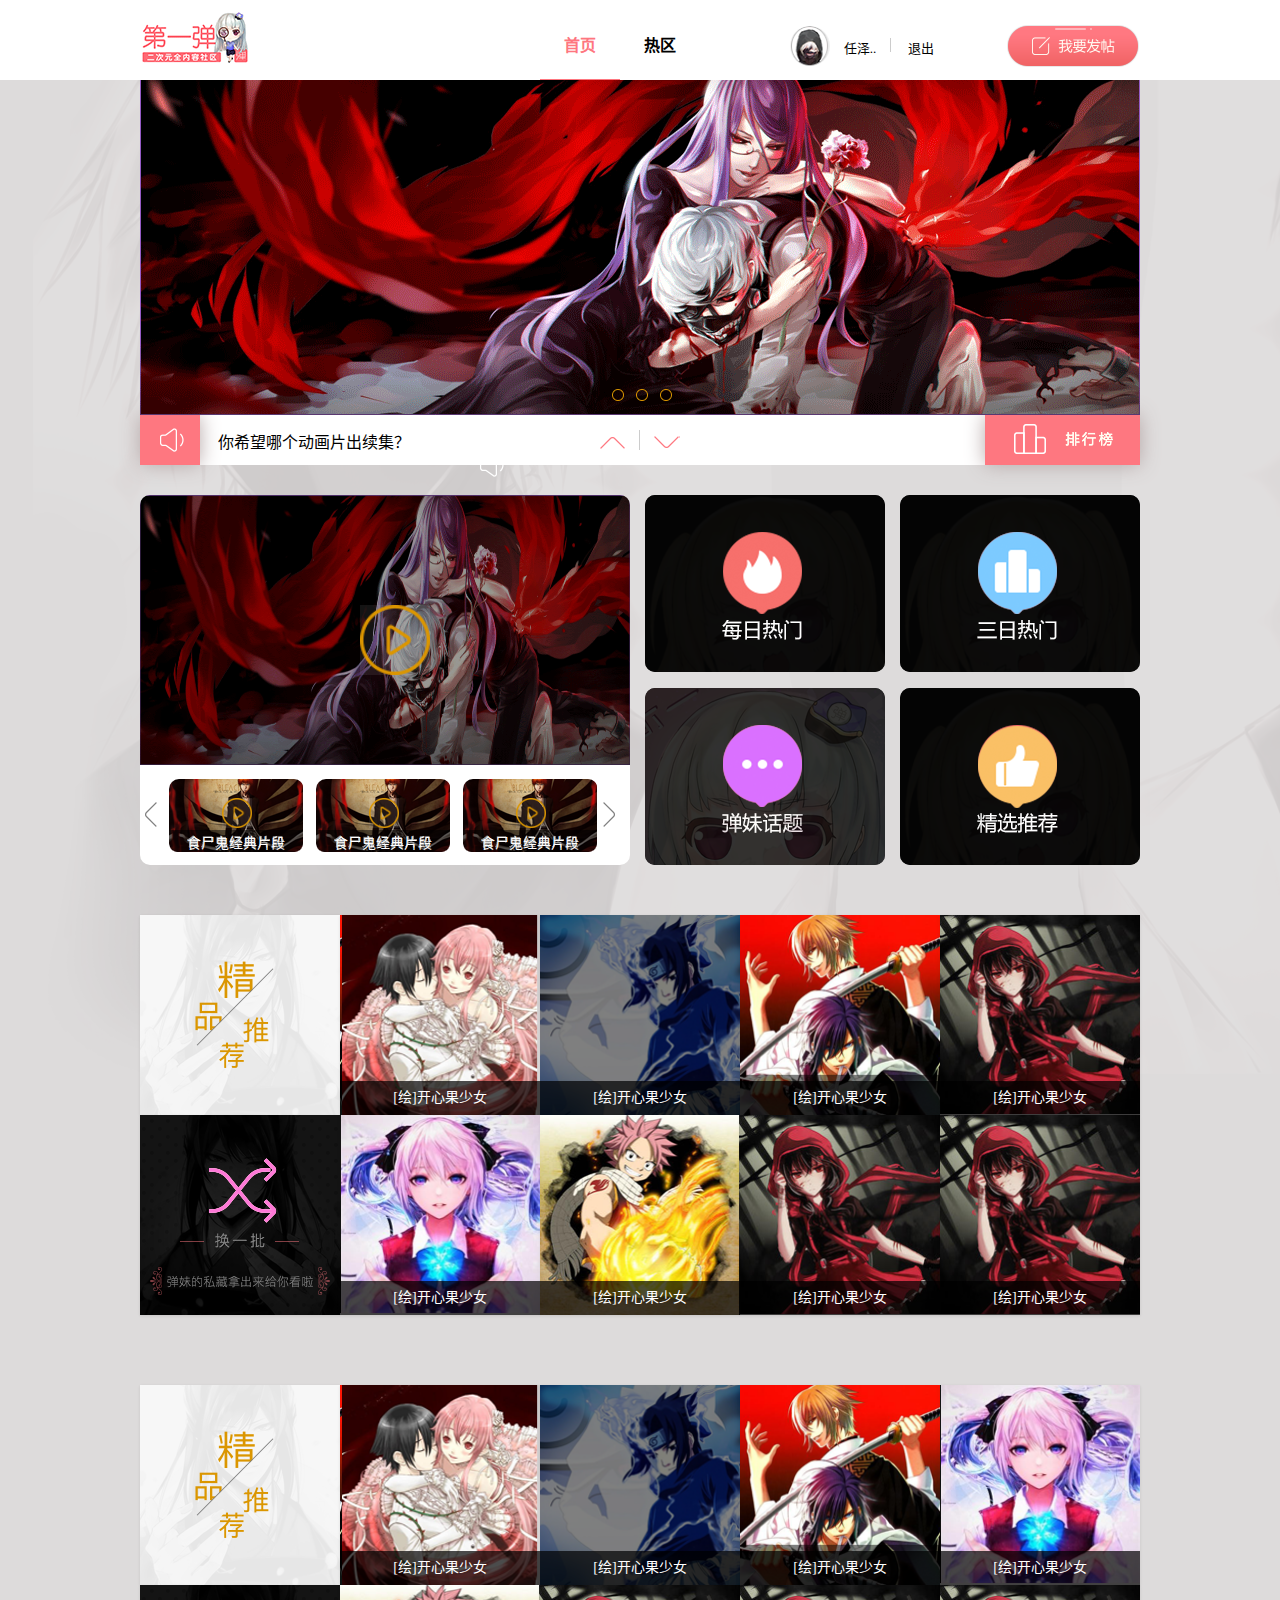
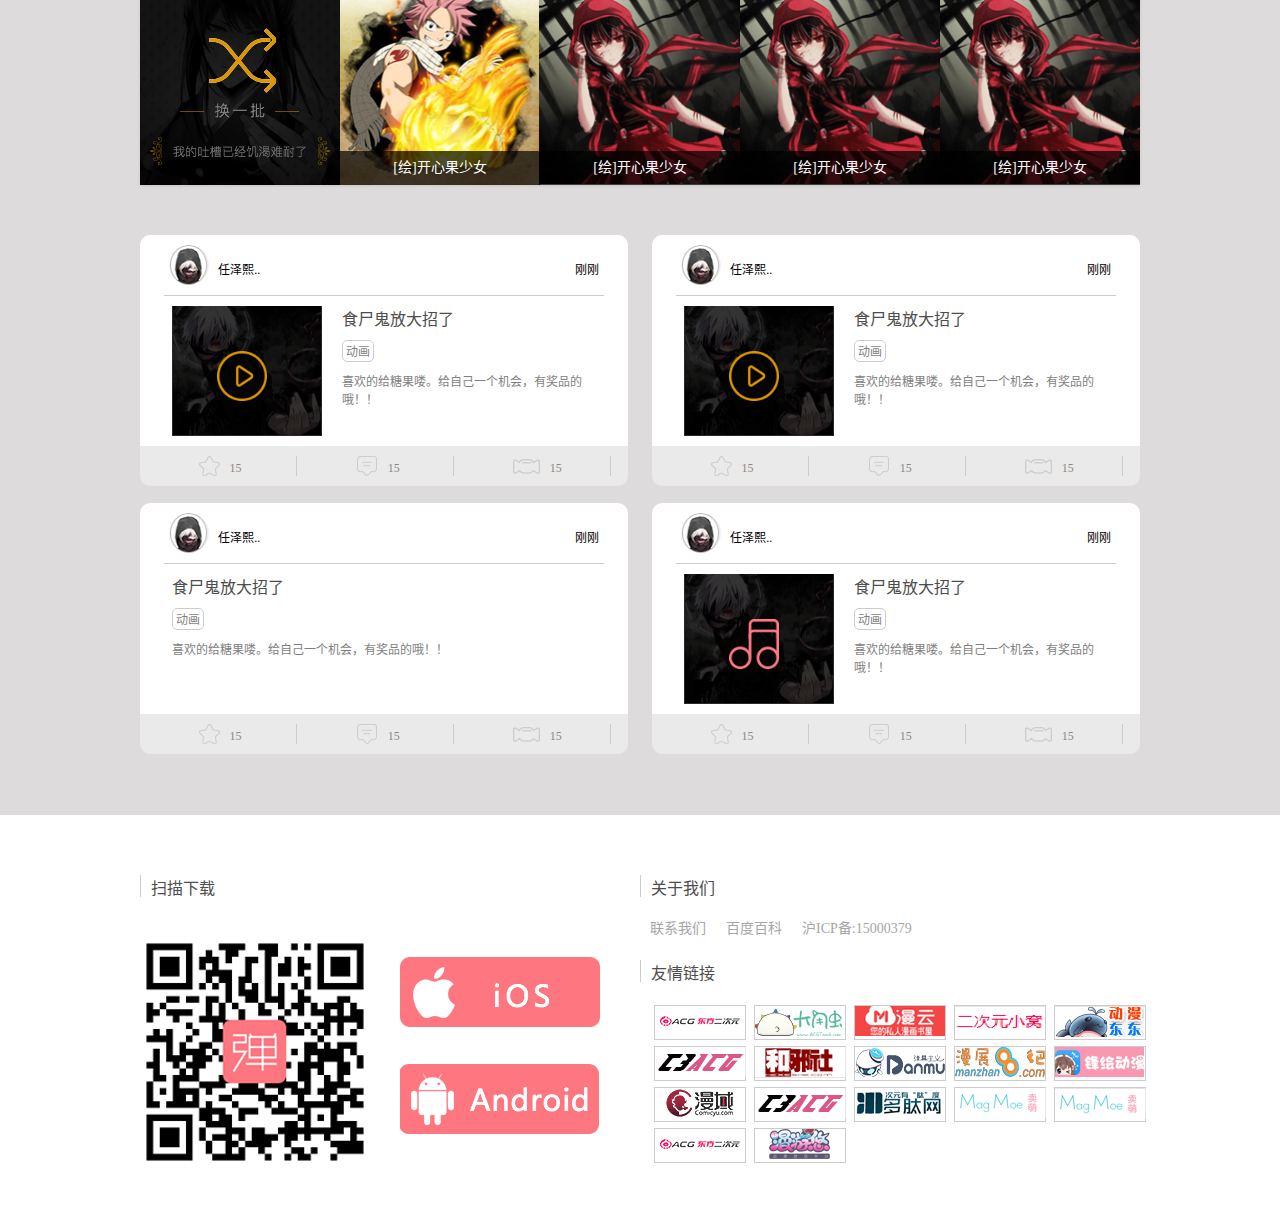
==== commit a0586848: "个人主页完成" ====
--- a/newDiyidan/views/index.html
+++ b/newDiyidan/views/index.html
@@ -22,6 +22,69 @@
     <script src="js/services.js"></script>
 </head>
 <body>
-    <div ui-view></div>
+<div ui-view>
+    <script src="./js/jquery-1.10.2.min.js"></script>
+    <script src="./js/slider.js"></script>
+    <script type="text/javascript" src="./js/jquery.hoverdir.js"></script>
+    <script src="./js/modernizr.custom.97074.js"></script>  
+    <script type="text/javascript">
+        $(function() {
+            var bannerSlider = new Slider($('#banner_tabs'), {
+                time: 5000,
+                delay: 400,
+                event: 'hover',
+                auto: true,
+                mode: 'fade',
+                controller: $('#bannerCtrl'),
+                activeControllerCls: 'active'
+            });
+            $('#banner_tabs .flex-prev').click(function() {
+                bannerSlider.prev()
+            });
+            $('#banner_tabs .flex-next').click(function() {
+                bannerSlider.next()
+            });
+
+
+            $(' #da-thumbs > li ').each( function() { 
+                $(this).hoverdir();
+                $(this).mouseover(function(){
+                    $(this).find('.hui').css("display","none")
+                });
+                $(this).mouseout(function(){
+                    $(this).find('.hui').css("display","block")
+                });             
+            } );
+            $(".li_01").click(function(){
+                $(this).css({
+                    "cursor": "pointer",
+                    "color": "#fe767f",
+                    "border-bottom":"2px solid #fe767f"
+                })
+                $(".li_02").css({
+                    "cursor": "pointer",
+                    "color": "#000",
+                    "border-bottom":"none"
+                    })
+
+            })
+             $(".li_02").click(function(){
+                $(this).css({
+                    "cursor": "pointer",
+                    "color": "#fe767f",
+                    "border-bottom":"2px solid #fe767f"
+                })
+                $(".li_01").css({
+                    "cursor": "pointer",
+                    "color": "#000",
+                    "border-bottom":"none"
+                 })
+            })
+             
+
+
+        })
+    </script>
+</div>
 </body>
 </html>--- a/newDiyidan/views/css/lrtk.css
+++ b/newDiyidan/views/css/lrtk.css
@@ -6,7 +6,7 @@
   float: left;
 
  /* padding: 5px;*/
-   margin-left: 10px;
+   margin-left: 5px;
     z-index: 444;
   overflow: hidden;
   position: relative;
@@ -33,7 +33,9 @@
    position: relative; 
 }
 
-
+.fifth2,.fifth4{
+  margin-left: 15px;
+}
 /* FIFTH EFFECTS */
 .fifth-effect img {
    width: 240px;
@@ -55,11 +57,11 @@
    -moz-box-sizing:border-box;
    -webkit-box-sizing:border-box;
    box-sizing:border-box;
-   -moz-transition: all 0.4s cubic-bezier(0.940, 0.850, 0.100, 0.620);
+  /* -moz-transition: all 0.4s cubic-bezier(0.940, 0.850, 0.100, 0.620);
    -webkit-transition: all 0.4s cubic-bezier(0.940, 0.850, 0.100, 0.620);
    -o-transition: all 0.4s cubic-bezier(0.940, 0.850, 0.100, 0.620);
    -ms-transition: all 0.4s cubic-bezier(0.940, 0.850, 0.100, 0.620);
-   transition: all 0.4s cubic-bezier(0.940, 0.850, 0.100, 0.620);
+   transition: all 0.4s cubic-bezier(0.940, 0.850, 0.100, 0.620);*/
     background: url("../image/hot_01.png") no-repeat center;
 }
 .fifth-effect .mask2{
@@ -71,15 +73,46 @@
 .fifth-effect .mask4{
    background: url("../image/hot_04.png") no-repeat center;
 }
-.fifth-effect:hover .mask {
+.fifth1:hover .mask1 {
  /* background: url("../image/hot_01.png") no-repeat center;*/
-  transform: scale(1.2, 1.2);
-  -ms-transform:scale(1.2, 1.2);  /* IE 9 */
-  -moz-transform:scale(1.2, 1.2);   /* Firefox */
-  -webkit-transform:scale(1.2, 1.2); /* Safari 和 Chrome */
-  -o-transform:scale(1.2, 1.2);   /* Opera 
+/*  transform: scale(1.2, 1.2);*/
+  /*-ms-transform:scale(1.2, 1.2);*/  /* IE 9 */
+  /*-moz-transform:scale(1.2, 1.2);   *//* Firefox */
+  /*-webkit-transform:scale(1.2, 1.2); *//* Safari 和 Chrome */
+  /*-o-transform:scale(1.2, 1.2); */  /* Opera 
 /*  visibility:hidden;*/
+ background: url("../image/hot_01_hover.png") no-repeat center;
+}
+.fifth2:hover .mask2 {
+ /* background: url("../image/hot_01.png") no-repeat center;*/
+/*  transform: scale(1.2, 1.2);*/
+  /*-ms-transform:scale(1.2, 1.2);*/  /* IE 9 */
+  /*-moz-transform:scale(1.2, 1.2);   *//* Firefox */
+  /*-webkit-transform:scale(1.2, 1.2); *//* Safari 和 Chrome */
+  /*-o-transform:scale(1.2, 1.2); */  /* Opera 
+/*  visibility:hidden;*/
+ background: url("../image/hot_02_hover.png") no-repeat center;
+}
+.fifth3:hover .mask3 {
+ /* background: url("../image/hot_01.png") no-repeat center;*/
+/*  transform: scale(1.2, 1.2);*/
+  /*-ms-transform:scale(1.2, 1.2);*/  /* IE 9 */
+  /*-moz-transform:scale(1.2, 1.2);   *//* Firefox */
+  /*-webkit-transform:scale(1.2, 1.2); *//* Safari 和 Chrome */
+  /*-o-transform:scale(1.2, 1.2); */  /* Opera 
+/*  visibility:hidden;*/
+ background: url("../image/hot_03_hover.png") no-repeat center;
+}
+.fifth4:hover .mask4 {
+ /* background: url("../image/hot_01.png") no-repeat center;*/
+/*  transform: scale(1.2, 1.2);*/
+  /*-ms-transform:scale(1.2, 1.2);*/  /* IE 9 */
+  /*-moz-transform:scale(1.2, 1.2);   *//* Firefox */
+  /*-webkit-transform:scale(1.2, 1.2); *//* Safari 和 Chrome */
+  /*-o-transform:scale(1.2, 1.2); */  /* Opera 
+/*  visibility:hidden;*/
+ background: url("../image/hot_04_hover.png") no-repeat center;
 }
 .botton{
-  margin-top: 10px;
+  margin-top: 16px;
 }
--- a/newDiyidan/views/css/app.css
+++ b/newDiyidan/views/css/app.css
@@ -5,19 +5,25 @@
 html,body{
 	width: 100%;
 /*	height: 100%;*/
-	background: url('../image/back.png') no-repeat;
+	background: url('../image/back.png') no-repeat !important;
 	background-size:cover;
     backgrond-attachment:fixed;
     background-position:center;
-    font-family: 微软雅黑;
+    font-family: 微软雅黑 !important;
 }
 
 /*tpls/index*/
+.index-container{
+	overflow: hidden;
+	margin:0px auto;
+}
 .index-container header{
 	width: 100%;
 	height: 80px;
 	background: #fff;
 	overflow: hidden;
+	position: fixed;
+	z-index: 10000000;
 }
 .index-container nav{
 	max-width: 1000px;
@@ -38,8 +44,8 @@
 /*    background: red;*/
 }
 .index-nav {
-	float: left;
-/*	background: #000;*/
+	float: right;
+    margin-right: 10%;
 	width: 180px;
 	height: 45px;
 }
@@ -48,12 +54,18 @@
 	float: left;
 	width: 80px;
 	text-align: center;
-	height: 45px;
+	height: 56px;
 	line-height: 45px;
+	color: 
 	font-size: 20px;
-	/*font-weight: bold;*/
+	font-weight: bold;
 	font-family: 微软雅黑;
 /*	background: red;*/
+}
+.li_01 {
+	cursor: pointer;
+	color: #fe767f;
+	border-bottom:2px solid #fe767f;
 }
 /*.index-nav li a:after{
 	position: a
@@ -67,7 +79,7 @@
 .index-nav li a:hover{
 	cursor: pointer;
 	color: #fe767f;
-	border-bottom: 2px solid #fe767f;
+	border-bottom:2px solid #fe767f;
 }
 .index-spot{
 	width: 50%;
@@ -119,21 +131,20 @@
 }
 
 /*middle*/
-.middle{
+.middle,.hostSpot{
 	max-width:1000px;
-/*	height: 800px;*/
-/*	background: #ccc;*/
-	margin: 0px auto;
+	margin: 65px auto;
+/*	float: left;*/
 }
 /*middle~~图片轮播*/
 .flexslider {
 	margin: 0px auto;
 	position: relative;
 	width: 100%;
-	border-radius: 9% 9% 0px 0px;
-	-webkit-border-radius: 9% 9% 0px 0px;
-	-o-border-radius: 9% 9% 0px 0px;
-	-moz-border-radius: 9% 9% 0px 0px;
+	border-radius: 10px 10px 0px 0px;
+	-webkit-border-radius: 10px 10px 0px 0px;
+	-o-border-radius: 10px 10px 0px 0px;
+	-moz-border-radius: 10px 10px 0px 0px;
 	height: 350px;
 	overflow: hidden;
 	zoom: 1;
@@ -195,7 +206,7 @@
 }
 
 .flex-control-nav li {
-	margin: 0 2px;
+	margin: -1px 2px;
 	display: inline-block;
 	zoom: 1;
 	*display: inline;
@@ -220,6 +231,10 @@
 	width: 100%;
 	height: 350px;
 	display: block;
+	border-radius: 10px 10px 0px 0px;
+	-webkit-border-radius: 10px 10px 0px 0px;
+	-o-border-radius: 10px 10px 0px 0px;
+	-moz-border-radius: 10px 10px 0px 0px;
 }
 /*轮播结束*/
 
@@ -302,17 +317,19 @@
 	width: 100%;
 	margin:30px auto;
 }
-.type:before,.type:after,.da-thumbs:before,.da-thumbs:after,.yuan_img:after{
+/*全体清楚浮动*/
+.type:before,.type:after,.da-thumbs:before,.da-thumbs:after,.yuan_img:after,.middle_nav li:after,.middle_nav a:after,.my_tiezhi_content:after{
 	display: table;
 	content: '';
 }
-.type:after,.da-thumbs:after,.yuan_img:after{
+.type:after,.da-thumbs:after,.yuan_img:after,.middle_nav a:after,.middle_nav li:after,.my_tiezhi_content:after,.my_cellection:after,.middle_right:after{
 	clear: both;
 	overflow: hidden;
 }
-.type,.da-thumbs,.yuan_img{
+.type,.da-thumbs,.yuan_img,.middle_nav a,.middle_nav li,.my_tiezhi_content,.my_cellection,.middle_right{
 	zoom: 1;
 }
+/*全体清楚浮动结束*/
 .video{
 /*	height: 365px;*/
 	border-radius: 15px;
@@ -348,6 +365,22 @@
 .da-thumbs li a img {
 	display: block;
 	position: relative;
+}
+.hot_icon_01,.hot_icon_02{
+  width: 200px;
+  height: 200px;
+  position: absolute;
+  z-index: -1;
+}
+.huan:hover .hot_icon_02{
+  z-index: 6;
+  margin-top: -200px;
+  background: url("../image/requ_hover_02.png");
+}
+.pi:hover .hot_icon_01{
+  z-index: 6;
+  margin-top: -200px;
+  background: url("../image/requ_hover_01.png");
 }
 .hui{
   width: 100%;
@@ -365,6 +398,7 @@
 }
 .da-thumbs li a {
 	overflow: hidden;
+	position: relative;
 }
 .da-thumbs li a,.da-thumbs li a img {
 	width: 100%;
@@ -401,9 +435,11 @@
 	padding: 5%;
 }
 .da-thumbs li a div span .xiang{
-	margin-top:60%;
-	line-height: 50px;
-	color: red;
+  margin-top: 65%;
+  line-height: 50px;
+  /* opacity: 0; */
+  background-color: rgba(0, 0, 0, 0);
+  color: rgb(250, 112, 118);
 }
 
 
@@ -731,21 +767,24 @@
 	height: 50px !important;
 	margin: 45px 45px;
 	position: absolute;
-	z-index: -1;
+	z-index: 0;
 	/*transition: 0.5s ease-in-out;*/
 }
 .yuan_pic:hover + .yuan_mask{
- 	z-index:0;
+ 	z-index:-1;
 }
 .yuan_mask:hover{
 	z-index:0;
 }
+.yuan_pic{
+	opacity: 0.2;
+}
 .yuan_pic:hover {
+    opacity: 0.7
+}
+/*.yuan_mask:hover + .yuan_pic{
     opacity: 0.5;
-}
-.yuan_mask:hover + .yuan_pic{
-    opacity: 0.5;
-}
+}*/
 
 .yuan-button{
 	width: 100%;
@@ -873,3 +912,684 @@
 /*	list-style: none;*/
 }
 
+/*返回顶部*/
+.go_top{
+/*	width: 160px;
+	height: 430px;
+	background: red;
+	float:right;*/
+/*	position: absolute;*/
+}
+
+
+
+
+/*热区板块*/
+
+.grid {
+	overflow: hidden;
+	margin: 0;
+	width: 100%;
+	list-style: none;
+	text-align: center;
+	margin-top: 30px;
+}
+
+.grid figure {
+	border-radius: 10px;
+	-webkit-border-radius: 10px;
+	-o-border-radius:  10px;
+	-moz-border-radius:  10px;
+	margin:5px;
+	position: relative;
+	z-index: 1;
+	display: inline-block;
+	overflow: hidden;
+    width: 320px;
+    height: 220px;
+	background: #000;
+	text-align: center;
+	cursor: pointer;
+}
+
+.grid figure .eff_back {
+	position: relative;
+	display: block;
+	/*min-height: 100%;*/
+	opacity: 0.8;
+}
+
+.grid figure figcaption {
+	color: #fff;
+/*	padding: 2em;
+	color: #fff;
+	text-transform: uppercase;
+	font-size: 1.25em;
+	-webkit-backface-visibility: hidden;
+	backface-visibility: hidden;*/
+}
+
+.grid figure figcaption::before,
+.grid figure figcaption::after {
+	pointer-events: none;
+}
+
+.grid figure figcaption {
+	overflow: hidden;
+	position: absolute;
+	top: 180px;
+	color: #4c4c4c;
+	font-size: 14px;
+	background: #fff;
+	left: 0;
+	width: 100%;
+	height: 40px;
+}
+.grid figure a {
+	overflow: hidden;
+	position: absolute;
+	top: 180px;
+	color: #4c4c4c;
+	left: 0;
+	width: 100%;
+	height: 40px;
+}
+/* Anchor will cover the whole item by default */
+/* For some effects it will show as a button */
+.grid figure h2 span {
+	font-weight: 800;
+}
+
+.grid figure h2,
+.grid figure p {
+	margin: 0;
+}
+
+.grid figure p {
+	font-size: 80%;
+}
+
+/* Individual effects */
+
+
+figure.effect-milo {
+	background: #000;
+}
+.eff_left{
+	width: 50%;
+	height: 40px;
+	float: left;
+}
+.eff_right{
+	width: 50%;
+	height: 40px;
+	float: right;
+}
+.eff_left .eff_icon{
+	display: block;
+	width: 20px;
+	height: 20px;
+	float: left;
+	margin-left: 22px;
+    margin: 11px;
+}
+.eff_right .eff_icon{
+	display: block;
+	width: 24px;
+	height: 20px;
+	float: left;
+	margin-left: 61px !important;
+	margin: 11px;
+}
+.eff_left span,.eff_right span{
+	line-height: 42px;
+	display: block;
+	float: left;
+}
+figure.effect-milo .eff_back {
+  width: -webkit-calc(100% + 60px);
+  /* width: calc(100% + 60px); */
+  opacity: 1;
+  width: 100%;
+  height: 180px;
+   -webkit-transition: opacity 0.35s, -webkit-transform 0.35s; 
+   transition: opacity 0.35s, transform 0.35s; 
+   -webkit-transform:  scale(1.12); 
+   transform:  scale(1.12); 
+   -webkit-backface-visibility: hidden; 
+   backface-visibility: hidden; 
+}
+
+figure.effect-milo:hover .eff_back {
+	opacity: 0.5;
+	-webkit-transform: translate3d(0,0,0) scale(1);
+	transform: translate3d(0,0,0) scale(1);
+}
+
+figure.effect-milo h2 {
+	position: absolute;
+	right: 0;
+	bottom: 0;
+	padding: 1em 1.2em;
+}
+
+figure.effect-milo p{
+  display: block;
+  margin-top: -55%;
+  text-align: left!important;
+  padding: 20px !important;
+  padding: 0 10px 0 0;
+  /* width: 50%; */
+  color: #fff;
+  letter-spacing: 4px;
+  text-indent: 2em;
+  text-align: right;
+  opacity: 0;
+  -webkit-transition: opacity 0.35s, -webkit-transform 0.35s;
+  transition: opacity 0.35s, transform 0.35s;
+  -webkit-transform: translate3d(-40px,0,0);
+  transform: translate3d(-40px,0,0);
+}
+figure.effect-milo .read{
+	display: block;
+	margin-top: -15%;
+	color: #fff;
+	opacity: 0;
+	text-decoration: none;
+	-webkit-transition: opacity 0.35s, -webkit-transform 0.35s;
+   transition: opacity 0.35s, transform 0.35s;
+   -webkit-transform: translate3d(-40px,0,0);
+   transform: translate3d(-40px,0,0);
+}
+figure.effect-milo:hover p,figure.effect-milo:hover .read{
+	opacity: 1;
+	-webkit-transform: translate3d(0,0,0);
+	transform: translate3d(0,0,0);
+}
+
+@media screen and (max-width: 69.5em) {
+	.grid figure {
+		width: 50%;
+	}	
+
+	.grid figure figcaption {
+		font-size: 90%;
+	}
+}
+
+
+@media screen and (max-width: 41.5em) {
+
+	.grid figure {
+		width: 100%;
+	}
+}
+
+/*
+*, *:after, *:before { border-box; box-sizing: border-box; }
+.clearfix:before, .clearfix:after { content: ''; display: table; }
+.clearfix:after { clear: both; }
+
+body {
+	background: #f6f9fa;
+	color: #536d76;
+	font-weight: 400;
+	font-size: 1em;
+	font-family: 'Raleway', Arial, sans-serif;
+}*/
+
+/*a {
+	color: #4f7f90;
+	text-decoration: none;
+	outline: none;
+}
+*/
+/*a:hover, a:focus {
+	color: #39545e;
+}*/
+
+/*section {
+	padding: 1em;
+	text-align: center;
+}*/
+
+/* Header */
+.codrops-header {
+	margin: 0 auto;
+	padding: 1em 1em;
+	text-align: center;
+}
+
+.codrops-header h1 {
+	margin: 0;
+	font-weight: 800;
+	font-size: 4em;
+	line-height: 1.3;
+}
+
+.codrops-header h1 span {
+	display: block;
+	padding: 0 0 0 0.1em;
+	font-size: 45%;
+	font-weight: 300;
+	color: #7e959d;
+}
+
+/* To Navigation Style */
+.codrops-top {
+	width: 100%;
+	text-transform: uppercase;
+	font-size: 0.69em;
+	line-height: 2.2;
+}
+
+.codrops-top a {
+	display: inline-block;
+	padding: 0 1em;
+	text-decoration: none;
+	letter-spacing: 1px;
+}
+
+.codrops-top span.right {
+	float: right;
+}
+
+.codrops-top span.right a {
+	display: block;
+	float: left;
+}
+
+.codrops-icon:before {
+	margin: 0 4px;
+	text-transform: none;
+	font-weight: normal;
+	font-style: normal;
+	font-variant: normal;
+	font-family: 'codropsicons';
+	line-height: 1;
+	speak: none;
+	-webkit-font-smoothing: antialiased;
+}
+
+.codrops-icon-drop:before {
+	content: "\e001";
+}
+
+.codrops-icon-prev:before {
+	content: "\e004";
+}
+
+/* Related demos */
+.related {
+	padding: 6em 1em;
+	font-size: 120%;
+}
+
+.related > a {
+	border: 1px solid #4f7f90;
+	display: inline-block;
+	text-align: center;
+	margin: 20px 10px;
+	padding: 25px;
+}
+
+.related a:hover {
+	border-color: #39545e;
+}
+
+.related a img {
+	max-width: 100%;
+	opacity: 0.8;
+}
+
+.related a:hover img,
+.related a:active img {
+	opacity: 1;
+}
+
+.related a h3 {
+	margin: 0;
+	padding: 0.5em 0 0.3em;
+	max-width: 300px;
+	text-align: left;
+}
+
+@media screen and (max-width: 25em) {
+
+	.codrops-header {
+		font-size: 75%;
+	}
+
+	.codrops-icon span {
+		display: none;
+	}
+
+}
+/*热区板块结束*/
+/*个人主页首页*/
+.my{
+	position: relative;
+	width: 1000px;
+	margin: 0px auto;
+}
+.myself{
+	max-width: 100%
+	height: 300px;
+	border-radius:  0px 0px 10px 10px;
+	-webkit-border-radius:  0px 0px 10px 10px;
+	-o-border-radius:  0px 0px 10px 10px;
+	-moz-border-radius:  0px 0px 10px 10px;
+	background: url("../image/my_back.png")no-repeat center;
+	overflow: hidden;
+	position: relative;
+	/*box-shadow: 0px 0px 20px #B6A7A7;
+    -webkit-box-shadow: 0px 0px 20px #B6A7A7;
+	-o-box-shadow: 0px 0px 20px #B6A7A7;
+	-moz-box-shadow: 0px 0px 20px #B6A7A7;*/
+}
+.my_top{
+	width: 100%;
+	height: 20px;
+	margin: 0px auto;
+	margin-top: 30px;
+	font-size: 15px;
+}
+.my_top_all {
+	float: left;
+	width: 30%;
+	height: 100%;
+	padding-left:30px;
+}
+.my_top img{
+	display: block;
+	float: left;
+}
+.my_top a{
+  display: block;
+  float: left;
+  padding-left: 10px;
+  color: #fff;
+  line-height: 24px;
+  text-decoration: none;
+}
+.my_top a:hover{
+	color: #fe767f;
+}
+.my_top_right{
+	float: right;
+	padding-right:30px;
+}
+.my_top_right img{
+	display: block;
+	float: right;
+}
+.my_top_right a{
+  display: block;
+  float: right;
+  padding-right: 10px;
+  color: #fff;
+  line-height: 24px;
+  text-decoration: none;
+}
+.my_session{
+	width: 185px;
+	height: 230px;
+	margin: 0px auto;
+
+}
+.my_tou{
+	width: 90px;
+	height: 90px;
+	background: #000;
+	margin: 10px auto;
+	background: url("../image/yuansheng_img_01.png");
+	border-radius:  100%;
+	-webkit-border-radius:  100%;
+	-o-border-radius:  100%;
+	-moz-border-radius:  100%;
+}
+.my_nick{
+	width: 50%;
+	height: 15px;
+	font-size: 14px;
+	color: #fff;
+	margin: 0px auto;
+	text-align: center;
+}
+.my_nick p{
+	display: block;
+	float: left;
+	margin: 0px auto;
+	padding-right: 15px;
+}
+.my_nick span{
+   width: 30px;
+   text-align: center;
+   height: 15px;
+   border-radius: 10px;
+   -webkit-border-radius: 10px;
+   -o-border-radius: 10px;
+   -moz-border-radius: 10px;
+   display: block;
+   float: left;
+   font-size: 10px;
+   background-color:#fe767f;
+}
+.my_title{
+  display: block;
+  width: 60%;
+  margin: 8px auto;
+  font-size: 12px;
+  color: #fff;
+}
+.my_botton{
+	width: 100%;
+	height: 75px;
+}
+.my_bo span{
+	font-size: 14px;
+	color: #fff;
+	padding-top: 10px;
+	display: block;
+	float: left;
+}
+.my_bo{
+	width: 50%;
+	height: 100%;
+	float: left;
+}
+.my_bo img{
+	cursor: pointer;
+	display: block;
+	padding-top: 14px;
+}
+.bo{
+	float: right;
+}
+.bo span,.bo img{
+	float: right;
+}
+.my_middle{
+	width: 100%;
+/*	height: 200px;*/
+	background: #fff;
+	margin-top: -20px;
+}
+.middle_left{
+	width: 700px;
+	background: #fff;
+	float: left;
+	overflow: hidden;
+}
+.middle_nav{
+	width: 100%;
+	height: 30px;
+	margin-top: 60px;
+	border-bottom: 1px solid #ccc;
+}
+.middle_nav li{
+	display: block;
+    float: left;
+    width: 75px;
+    height: 30px;
+   /* left: 20%; */
+    margin-left: 80px;
+    list-style: none;
+}
+.middle_nav a{
+	display: block;
+	width: 60px;
+	height: 99%;
+	font-size: 14px;
+	text-decoration: none;
+	color: #000;
+}
+.middle_nav li:hover a{
+	color: #fe7780;
+	border-bottom: 2px solid #fe7780;
+}
+.middle_nav img,.middle_nav p{
+	display: block;
+	float: left;
+}
+.middle_nav p{
+   padding-left: 10px;
+   line-height: 27px;
+}
+
+/*个人主页中的个人分区*/
+.my_fenqu{
+	width: 100%;
+	height: 190px;
+	overflow: hidden;
+	border-bottom: 1px solid #ccc;
+}
+.my_fenqu_top{
+	width: 590px;
+	height: 35px;
+	margin: 15px auto;
+    border-bottom: 1px solid #ccc;
+}
+.my_fenqu_top_all{
+	width: 200px;
+	height: 100%;
+	float: left;
+	padding-left: 10px;
+}
+.my_fenqu_top_all img,.my_fenqu_top_all p,.my_fenqu_top_all span{
+	float: left;
+	font-size: 12px;
+	color: #5e5e5e;
+}
+.my_fenqu_top_all p{
+	line-height: 28px;
+    padding-left: 10px;
+}
+.my_fenqu_top_all span{
+  width: 25px;
+  height: 16px;
+  text-align: center;
+  margin-left: 10px;
+  margin-top: 6px;
+  background-color: #fe7780;
+  border-radius: 10px;
+  -webkit-border-radius: 10px;
+  -o-border-radius: 10px;
+  -moz-border-radius: 10px;
+  color: #fff;
+}
+.my_fenqu_top_right{
+	float: right;
+	padding-right: 10px;
+}
+.my_fenqu_top_right a{
+  	display: block;
+    float: right;
+    padding-right: 5px;
+}
+.my_fenqu_top_right img{
+	display: block;
+	float: left;
+	/* line-height: 20; */
+	margin-top: 9px;
+}
+.my_fenqu_top_right p{
+	padding-left: 4px;
+}
+.top_right{
+	margin-left: 20px;
+}
+.top_right_img{
+	margin-top: 7px !important;
+}
+.my_fenqu ul{
+	width: 580px;
+	margin: 0px auto;
+}
+.my_fenqu ul li{
+	display: block;
+	width: 80px;
+	height: 80px;
+	float: left;
+	margin-left: 12px;
+}
+.my_fenqu ul li a{
+	text-decoration: none;
+	font-size: 10px;
+	color: #808080;
+	text-align: center;
+}
+.my_fenqu ul li a:hover img{
+	-webkit-transform:  scale(1.12); 
+    transform:  scale(1.12); 
+}
+.my_fenqu ul li a:hover p {
+	color: #fe7780;
+	-webkit-transform:  scale(1.12); 
+    transform:  scale(1.12); 
+}
+/*个人主页中的个人分区结束*/
+/*个人主页中的个人帖子*/
+.my_tiezhi{
+	width: 100%;
+}
+.my_tiezhi_content{
+	width: 580px;
+	margin: -15px auto;
+}
+.my_per{
+	width: 585px;
+	height: 250px;
+	margin-top: 20px;
+	border: 1px solid #ccc;
+}
+.my_per .yuan-button{
+	border-bottom: 1px solid #ccc;
+}
+/*个人帖子结束*/
+.my_cellection{
+	width: 100%;
+	margin-top: 35px;
+    border-top: 1px solid #ccc;
+}
+
+/*个人主页右边*/
+.middle_right{
+	width: 290px;
+	float: right;
+	background: #fff;
+}
+.right_nav{
+  height: 45px;
+  margin-top: 45px;
+}
+.right_nav img{
+	display: block;
+	float: left;
+	padding-left: 15px;
+}
+.middle_nav_top p,.middle_nav_top span{
+	display: block;
+	float: left;
+	font-size: 12px;
+}